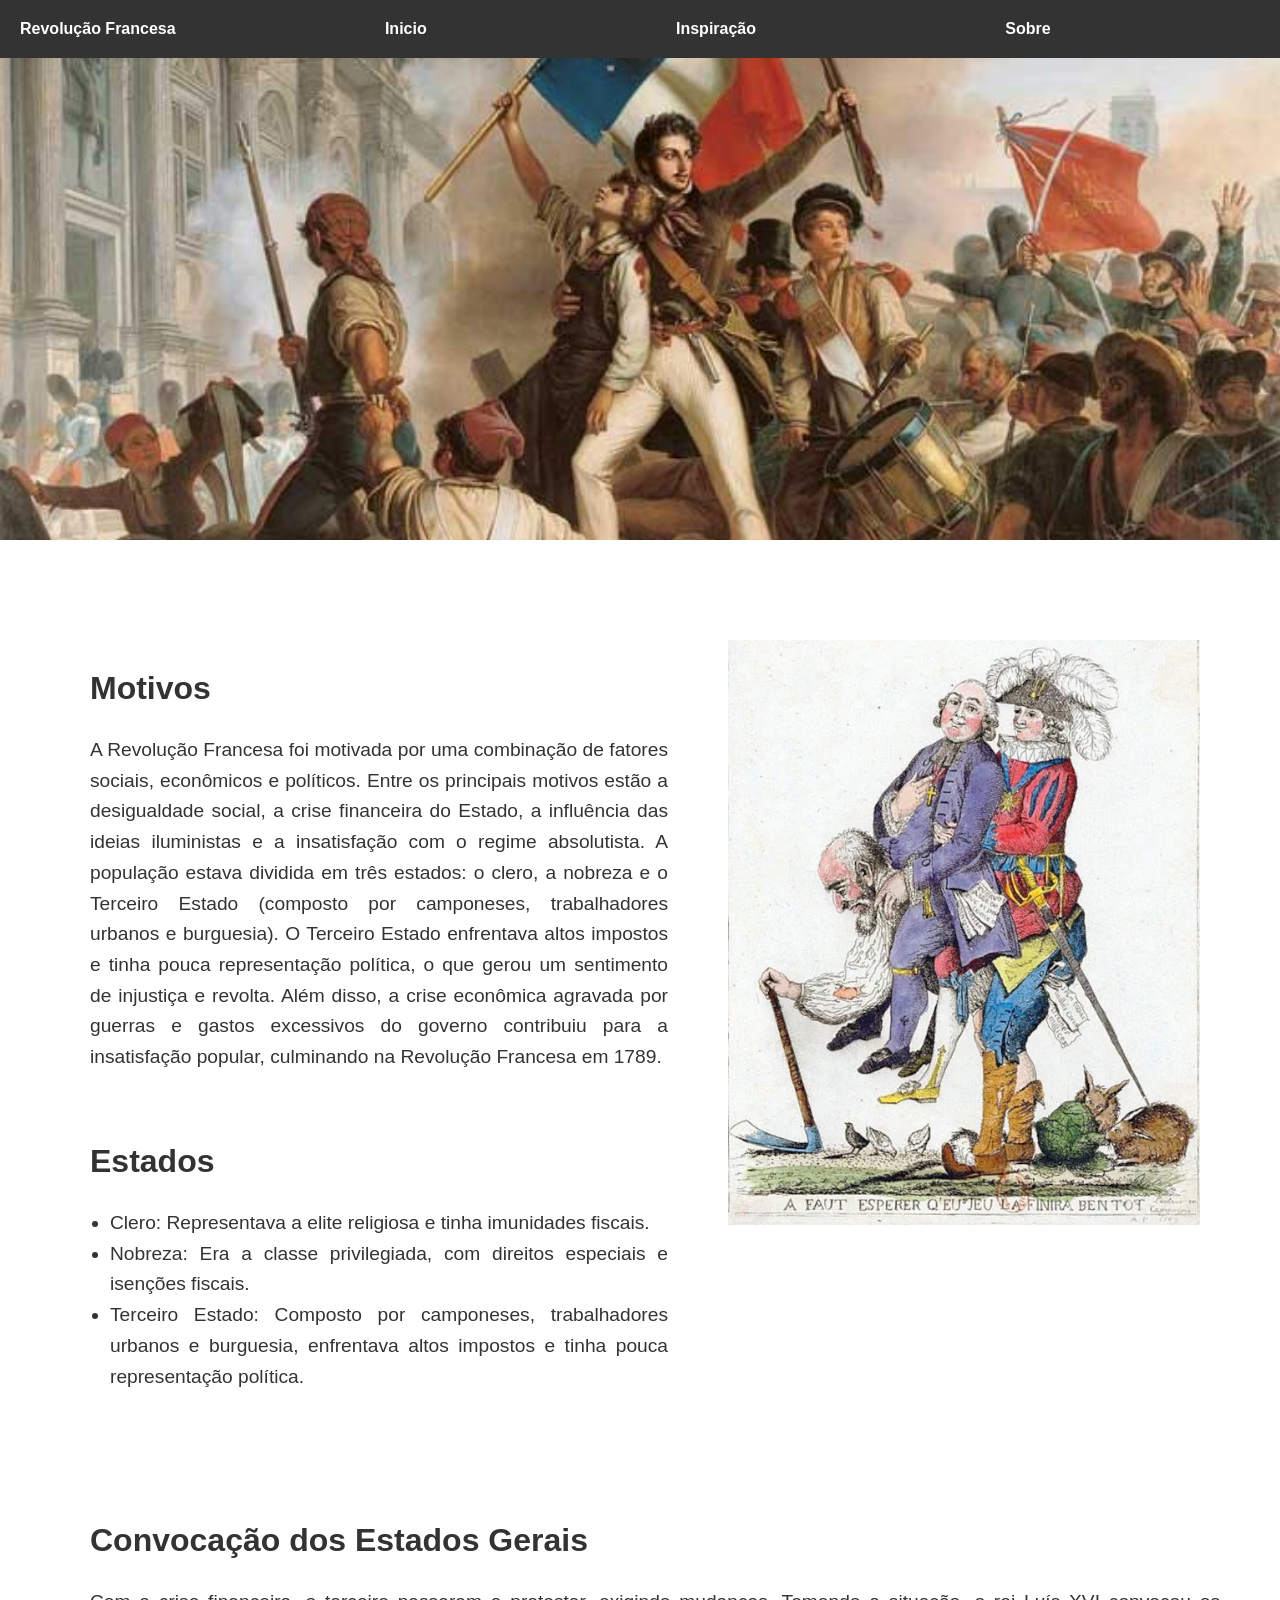
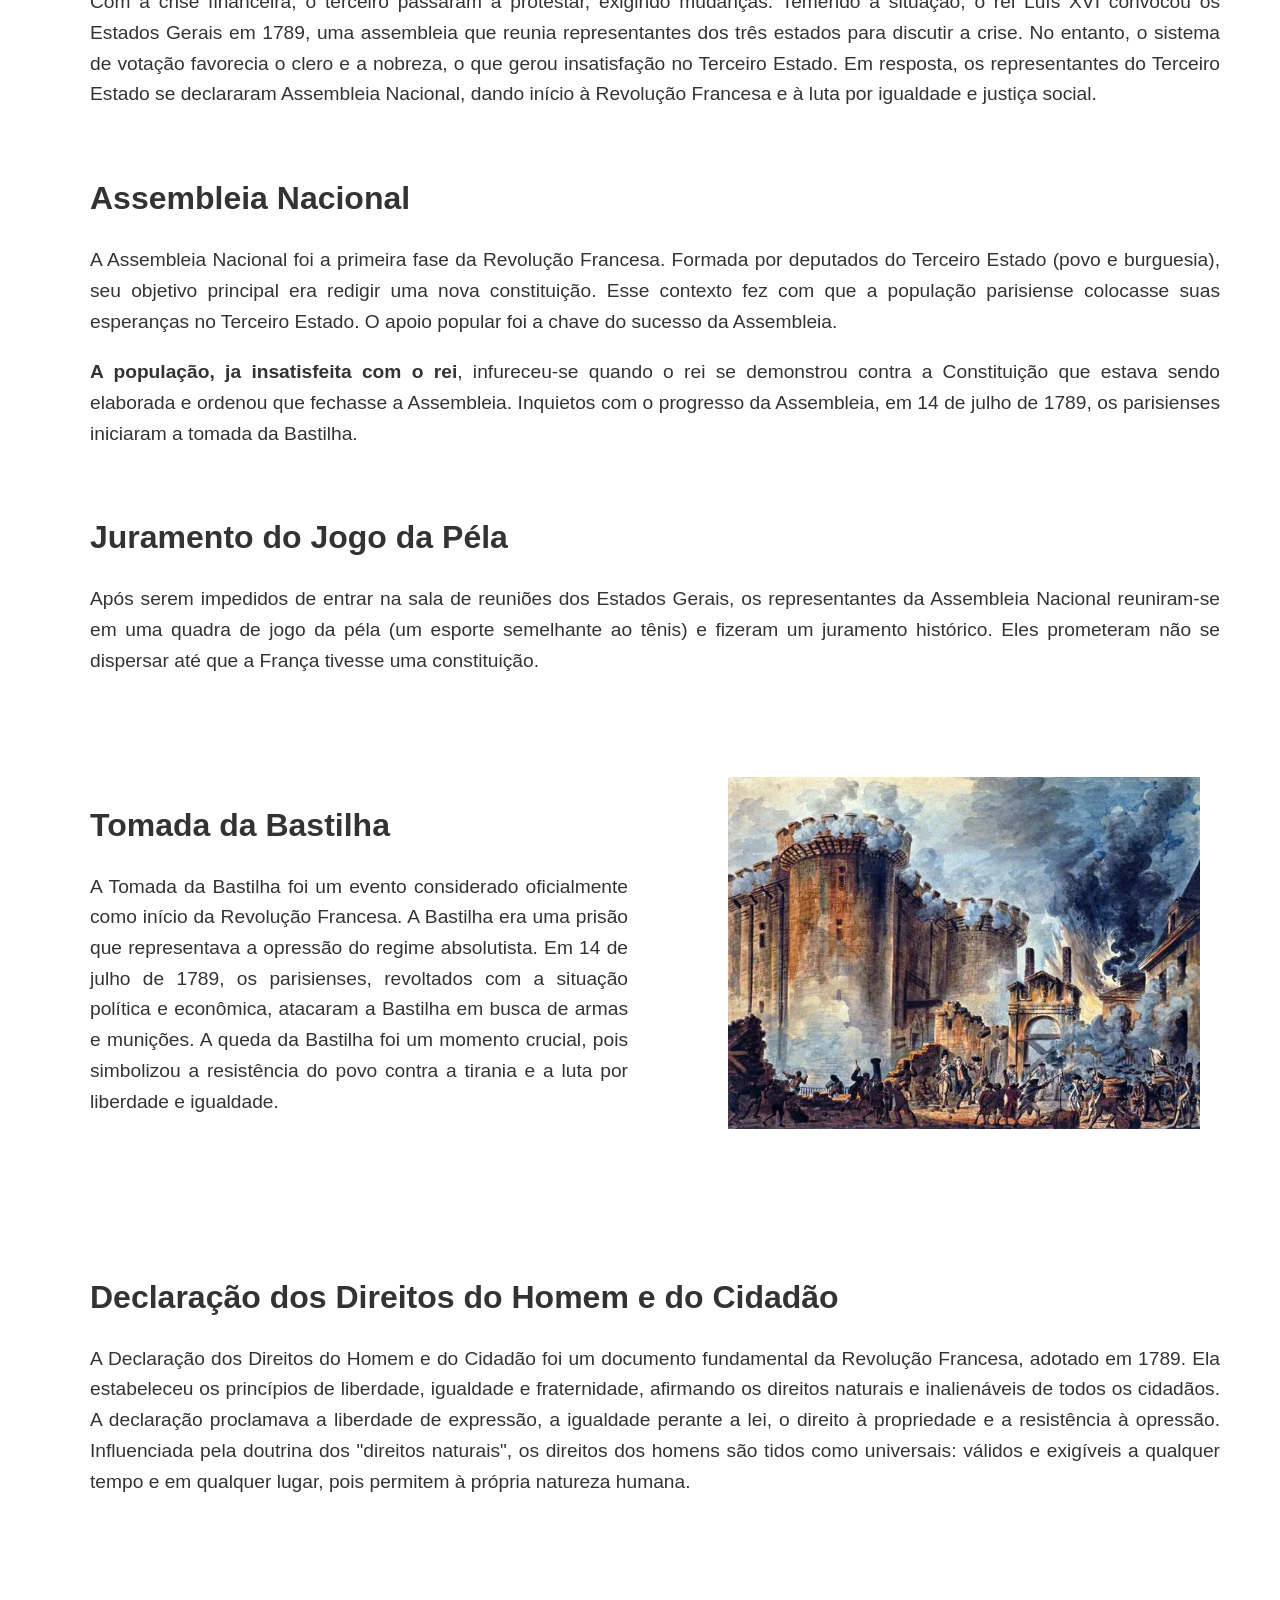
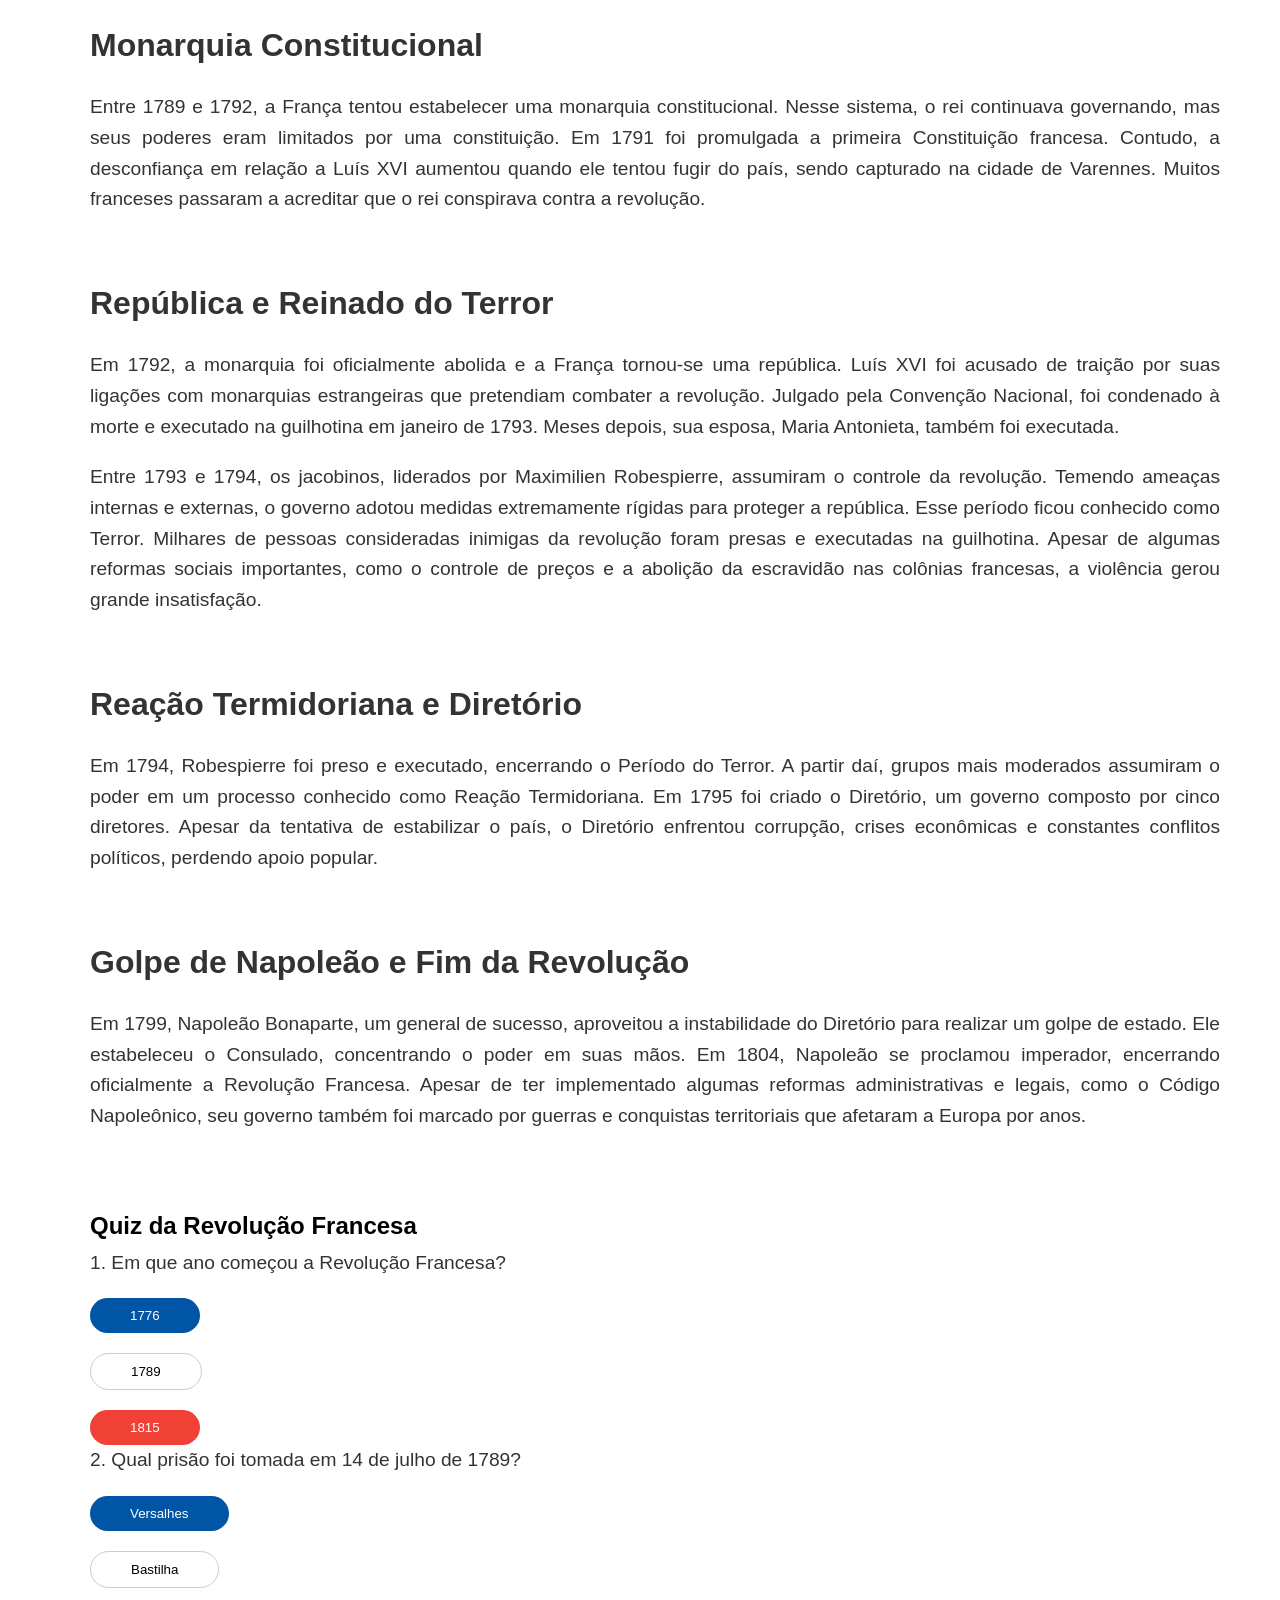
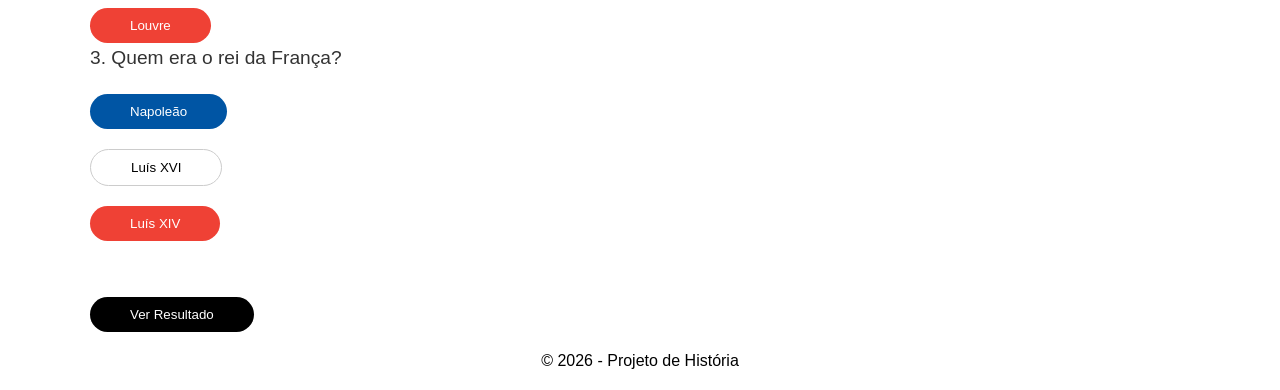
==== subsite/pag2.htm @ d7c25303 "Historia" ====
<!DOCTYPE html>
<html lang="pt-br">
<head>
    <meta charset="UTF-8">
    <meta name="viewport" content="width=device-width, initial-scale=1.0">
    <title>Revolução Francesa</title>
    <link rel="stylesheet" href="../CSS/paginafranca.css">
    <script src="../JS/jayjayJS.js"></script>
</head>
<body>

    <nav class="navbar">

        <div class="logo">
            Revolução Francesa
        </div>

        <ul class="menu">
            <li><a class="bt" href="../index.html">Inicio</a></li>
            <li><a class="bt" href="../subsite/inspiracao.html">Inspiração</a></li>
            <li><a class="bt" href="../subsite/sobre.html">Sobre</a></li>
        </ul>
    </nav>  
<div class="banner">
    </div>


<div class="container">

    <div class="texto">
        <h1>Motivos</h1>
        <p> A Revolução Francesa foi motivada por uma combinação de fatores sociais, econômicos e políticos. Entre os principais motivos estão a desigualdade social, a crise financeira do Estado, a influência das ideias iluministas e a insatisfação com o regime absolutista. A população estava dividida em três estados: o clero, a nobreza e o Terceiro Estado (composto por camponeses, trabalhadores urbanos e burguesia). O Terceiro Estado enfrentava altos impostos e tinha pouca representação política, o que gerou um sentimento de injustiça e revolta. Além disso, a crise econômica agravada por guerras e gastos excessivos do governo contribuiu para a insatisfação popular, culminando na Revolução Francesa em 1789.
        </p>
        <h1> Estados</h1>
        <ul>
            <li>Clero: Representava a elite religiosa e tinha imunidades fiscais.</li>
            <li>Nobreza: Era a classe privilegiada, com direitos especiais e isenções fiscais.</li>
            <li>Terceiro Estado: Composto por camponeses, trabalhadores urbanos e burguesia, enfrentava altos impostos e tinha pouca representação política.</li>
        </ul> 
    </div>
<div>
</div>
<img src="../imagens/revolucao-francesa-burguesia-charge.webp" alt="burguesia">
</div>

<div class="texto">
    <h1> Convocação dos Estados Gerais</h1>
    <p style="margin-right: 60px;">Com a crise financeira, o terceiro passaram a protestar, exigindo mudanças. Temendo a situação, o rei Luís XVI convocou os Estados Gerais em 1789, uma assembleia que reunia representantes dos três estados para discutir a crise. No entanto, o sistema de votação favorecia o clero e a nobreza, o que gerou insatisfação no Terceiro Estado. Em resposta, os representantes do Terceiro Estado se declararam Assembleia Nacional, dando início à Revolução Francesa e à luta por igualdade e justiça social.</p>
    <h1> Assembleia Nacional</h1>
    <p style="margin-right: 60px;">A Assembleia Nacional foi a primeira fase da Revolução Francesa. Formada por deputados do Terceiro Estado (povo e burguesia), seu objetivo principal era redigir uma nova constituição. Esse contexto fez com que a população parisiense colocasse suas esperanças no Terceiro Estado. O apoio popular foi a chave do sucesso da Assembleia.</p>
    <p style="margin-right: 60px;"><b>A população, ja insatisfeita com o rei</b>, infureceu-se quando o rei se demonstrou contra a Constituição que estava sendo elaborada e ordenou que fechasse a Assembleia. Inquietos com o progresso da Assembleia, em 14 de julho de 1789, os parisienses iniciaram a tomada da Bastilha.</p>
    <h1> Juramento do Jogo da Péla</h1>
    <p style="margin-right: 60px;">Após serem impedidos de entrar na sala de reuniões dos Estados Gerais, os representantes da Assembleia Nacional reuniram-se em uma quadra de jogo da péla (um esporte semelhante ao tênis) e fizeram um juramento histórico. Eles prometeram não se dispersar até que a França tivesse uma constituição.</p>
</div>

<div class="container">
    <div class="texto">
        <h1> Tomada da Bastilha</h1>
        <p style="margin-right: 60px;">A Tomada da Bastilha foi um evento considerado oficialmente como início da Revolução Francesa. A Bastilha era uma prisão que representava a opressão do regime absolutista. Em 14 de julho de 1789, os parisienses, revoltados com a situação política e econômica, atacaram a Bastilha em busca de armas e munições. A queda da Bastilha foi um momento crucial, pois simbolizou a resistência do povo contra a tirania e a luta por liberdade e igualdade. </p>
    </div>
    <img src="../imagens/bastilha.webp" alt="bastilha">
</div>
<div class="texto">
    <h1> Declaração dos Direitos do Homem e do Cidadão</h1>
    <p style="margin-right: 60px;">A Declaração dos Direitos do Homem e do Cidadão foi um documento fundamental da Revolução Francesa, adotado em 1789. Ela estabeleceu os princípios de liberdade, igualdade e fraternidade, afirmando os direitos naturais e inalienáveis de todos os cidadãos. A declaração proclamava a liberdade de expressão, a igualdade perante a lei, o direito à propriedade e a resistência à opressão. Influenciada pela doutrina dos "direitos naturais", os direitos dos homens são tidos como universais: válidos e exigíveis a qualquer tempo e em qualquer lugar, pois permitem à própria natureza humana.</p>
</div>

<div class="texto">
    <h1> Monarquia Constitucional </h1>
    <p style="margin-right: 60px;">Entre 1789 e 1792, a França tentou estabelecer uma monarquia constitucional. Nesse sistema, o rei continuava governando, mas seus poderes eram limitados por uma constituição. Em 1791 foi promulgada a primeira Constituição francesa. Contudo, a desconfiança em relação a Luís XVI aumentou quando ele tentou fugir do país, sendo capturado na cidade de Varennes. Muitos franceses passaram a acreditar que o rei conspirava contra a revolução.</p>
    
    <h1> República e Reinado do Terror</h1>
    <p style="margin-right: 60px;">Em 1792, a monarquia foi oficialmente abolida e a França tornou-se uma república. Luís XVI foi acusado de traição por suas ligações com monarquias estrangeiras que pretendiam combater a revolução. Julgado pela Convenção Nacional, foi condenado à morte e executado na guilhotina em janeiro de 1793. Meses depois, sua esposa, Maria Antonieta, também foi executada.
    <p style="margin-right: 60px;">Entre 1793 e 1794, os jacobinos, liderados por Maximilien Robespierre, assumiram o controle da revolução. Temendo ameaças internas e externas, o governo adotou medidas extremamente rígidas para proteger a república. Esse período ficou conhecido como Terror. Milhares de pessoas consideradas inimigas da revolução foram presas e executadas na guilhotina. Apesar de algumas reformas sociais importantes, como o controle de preços e a abolição da escravidão nas colônias francesas, a violência gerou grande insatisfação.</p>

    <h1> Reação Termidoriana e Diretório</h1>
    <p style="margin-right: 60px;">Em 1794, Robespierre foi preso e executado, encerrando o Período do Terror. A partir daí, grupos mais moderados assumiram o poder em um processo conhecido como Reação Termidoriana. Em 1795 foi criado o Diretório, um governo composto por cinco diretores. Apesar da tentativa de estabilizar o país, o Diretório enfrentou corrupção, crises econômicas e constantes conflitos políticos, perdendo apoio popular.</p>

    <h1> Golpe de Napoleão e Fim da Revolução</h1>
    <p style="margin-right: 60px;">Em 1799, Napoleão Bonaparte, um general de sucesso, aproveitou a instabilidade do Diretório para realizar um golpe de estado. Ele estabeleceu o Consulado, concentrando o poder em suas mãos. Em 1804, Napoleão se proclamou imperador, encerrando oficialmente a Revolução Francesa. Apesar de ter implementado algumas reformas administrativas e legais, como o Código Napoleônico, seu governo também foi marcado por guerras e conquistas territoriais que afetaram a Europa por anos.</p>






</div>

<div> 
    <div class="texto">
    <h2>Quiz da Revolução Francesa</h2>
    </div>
    <div class="quiz">
    <p>1. Em que ano começou a Revolução Francesa?</p>
    <button id="azul" onclick="responder(1, 'errado')">1776</button>
    <button id="branco" onclick="responder(1, 'certo')">1789</button>
    <button id="vermelho" onclick="responder(1, 'errado')">1815</button>

    <p>2. Qual prisão foi tomada em 14 de julho de 1789?</p>
    <button id="azul" onclick="responder(2, 'errado')">Versalhes</button>
    <button id="branco" onclick="responder(2, 'certo')">Bastilha</button>
    <button id="vermelho" onclick="responder(2, 'errado')">Louvre</button>

    <p>3. Quem era o rei da França?</p>
    <button id="azul" onclick="responder(3, 'errado')">Napoleão</button>
    <button id="branco" onclick="responder(3, 'certo')">Luís XVI</button>
    <button id="vermelho" onclick="responder(3, 'errado')">Luís XIV</button>

    <br><br>
    <button onclick="mostrarResultado()">Ver Resultado</button>

    <p id="resultado"></p>

</div>

</div>
</div>
<footer>
    <p style="text-align: center; padding: 20px;">© 2026 - Projeto de História</p>
</footer>
</body>
</html>
---- CSS/paginafranca.css ----
* {
    margin: 0% 0%;
    padding: 0;
    box-sizing: border-box;
}

 body{
    background-color: #ffffff;
    font-family: Arial, sans-serif;

 }
h1, h2, h3 {
    margin-bottom: 0.5rem;
}
.banner {
    background-image: url('../imagens/revolucaofrancesa.jpg');
    background-size: cover;
    background-position: center ;
    background-repeat: no-repeat;
    width: 100%;
    height: 60vh;
    padding: 100px 0;
    display: flex;
    align-items: center;
    text-align: center;
    justify-content: center;
    color: white;
}

.banner h1 {
    margin: 0;
}


.navbar{
    background-color: #333;
    padding: 20px;
    display: flex;
    align-items: center;
    position: fixed;
    width: 100%;
}

.logo{
    color: white;
    font-weight: bold;
}

.menu{
    list-style: none;
    display: flex;
    gap: 20px;
    margin: 0;
    padding: 0;

    flex: 1;
    justify-content: space-evenly;
}

.navbar a{
    color: white;
    text-decoration: none;
    font-weight: bold;
    padding:  10px 20px;
    transition:  0.2s;

}

.navbar a:hover{
    background-color: #000000;
    border-radius: 5px;
}


.container{
    display: flex;
    align-items: flex-start;
    gap: 20px;


}
.container img{
    margin-left:auto;
    max-width: 40%;
    height: auto;
    padding: 20px;
    margin-top: 80px;
    margin-right: 60px;
}

.texto{
    display: flex;
    flex-direction: column;
    text-align: justify;
    gap: 20px;
    margin-top: 80px;
    margin-left: 90px;
}

.texto h1{
    font-size: 2em;
    color: #333333;
    margin-top: 50px;
}
.texto p{
    font-size: 1.2em;
    color: #333333;
    line-height: 1.6;
}

.texto ul{
    list-style: disc;
    font-size: 1.2em;
    padding-left: 20px;
    color: #333333;
    line-height: 1.6;
}

section{
    padding: 40px;
    display: flex;
    gap: 20px;

}



button{
    background-color: #000000;
    color: #ffffff;
    border-radius: 20px;
    padding: 10px 40px;
    border: none;
    cursor: pointer;
    transition: 0.3s;
}

button:hover{
    background-color: rgb(0, 0, 0);
    padding:  20px;
}

.quiz{
    gap: 10px;
    margin-left: 90px;
}
.quiz button{
    display: flex;
    flex-direction: column;
    gap: 10px;
    margin-top: 20px;
}

.quiz p{
    font-size: 1.2em;
    color: #333333;
    line-height: 1.6;
    gap: 10px;
}

#azul {
    background-color: #0055A4;
    color: white;
}

#branco {
    background-color: white;
    color: black;
    border: 1px solid #ccc;
}

#vermelho {
    background-color: #EF4135;
    color: white;
}
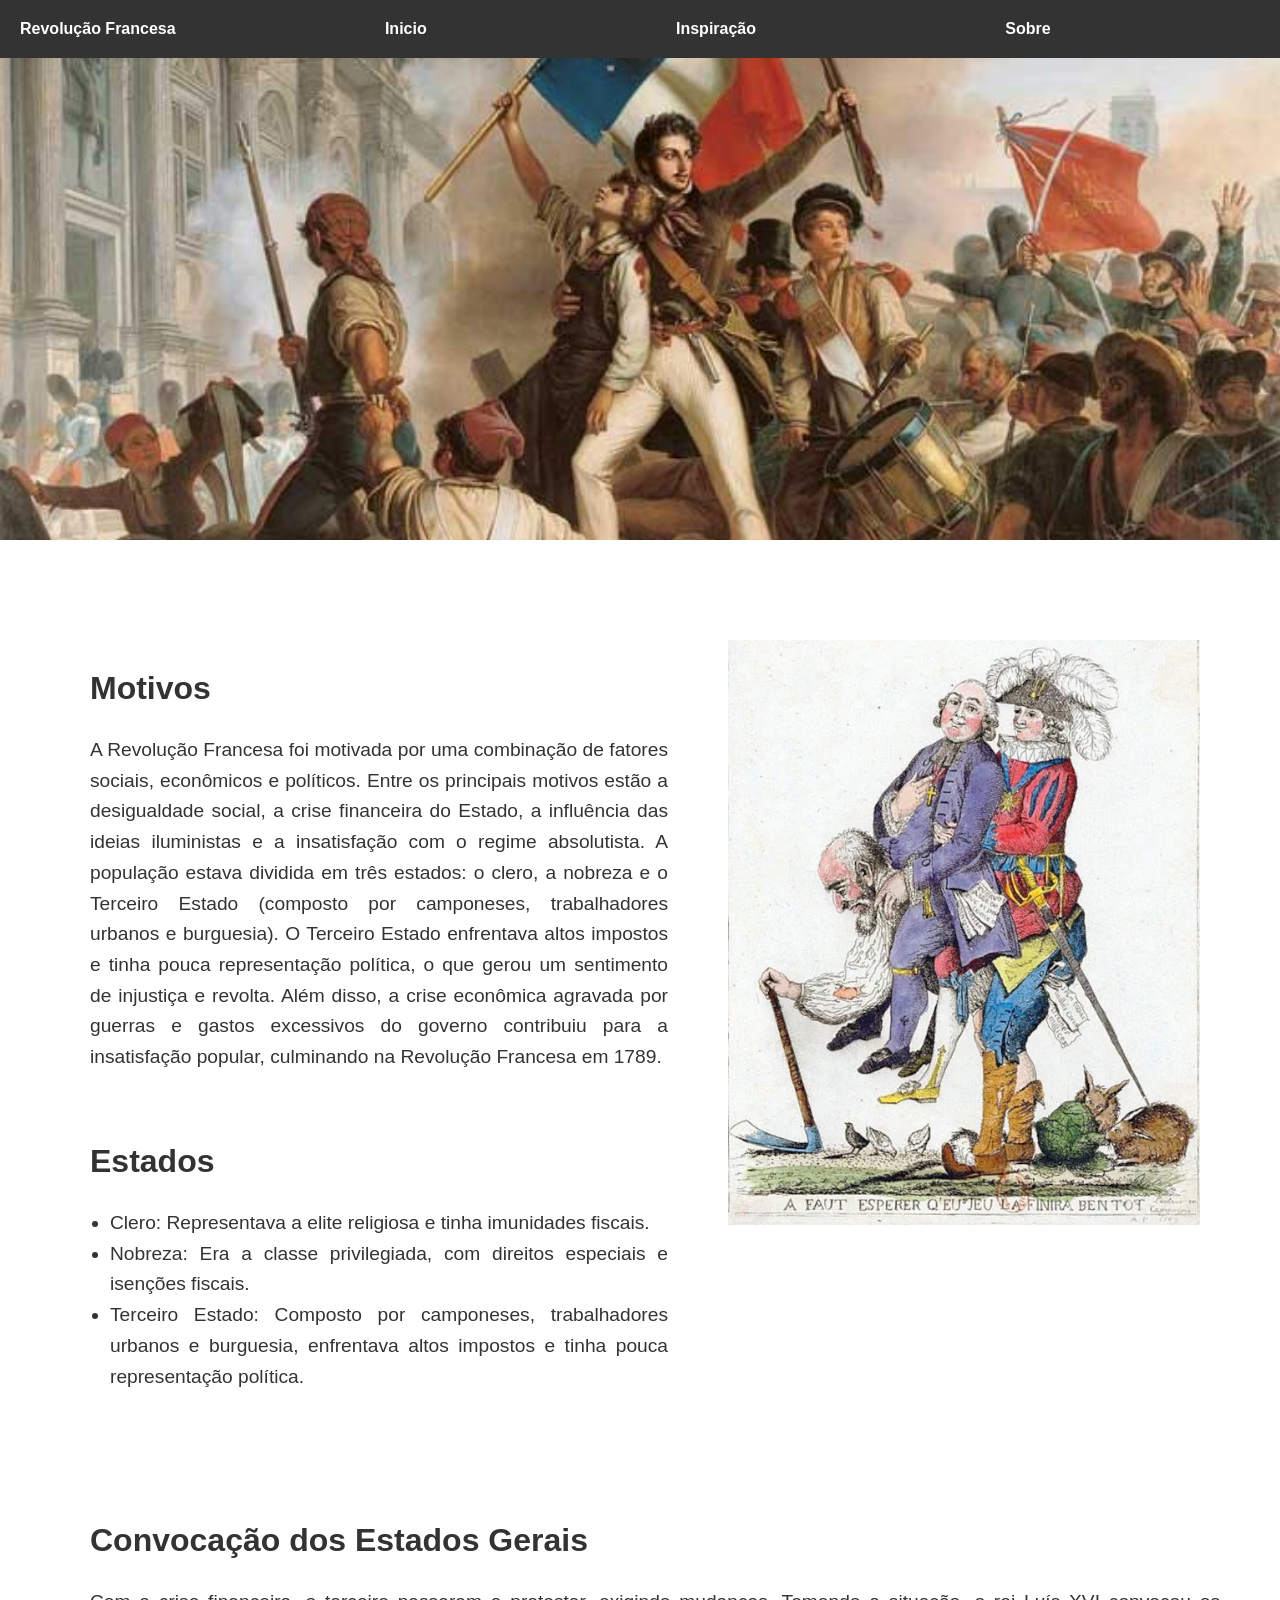
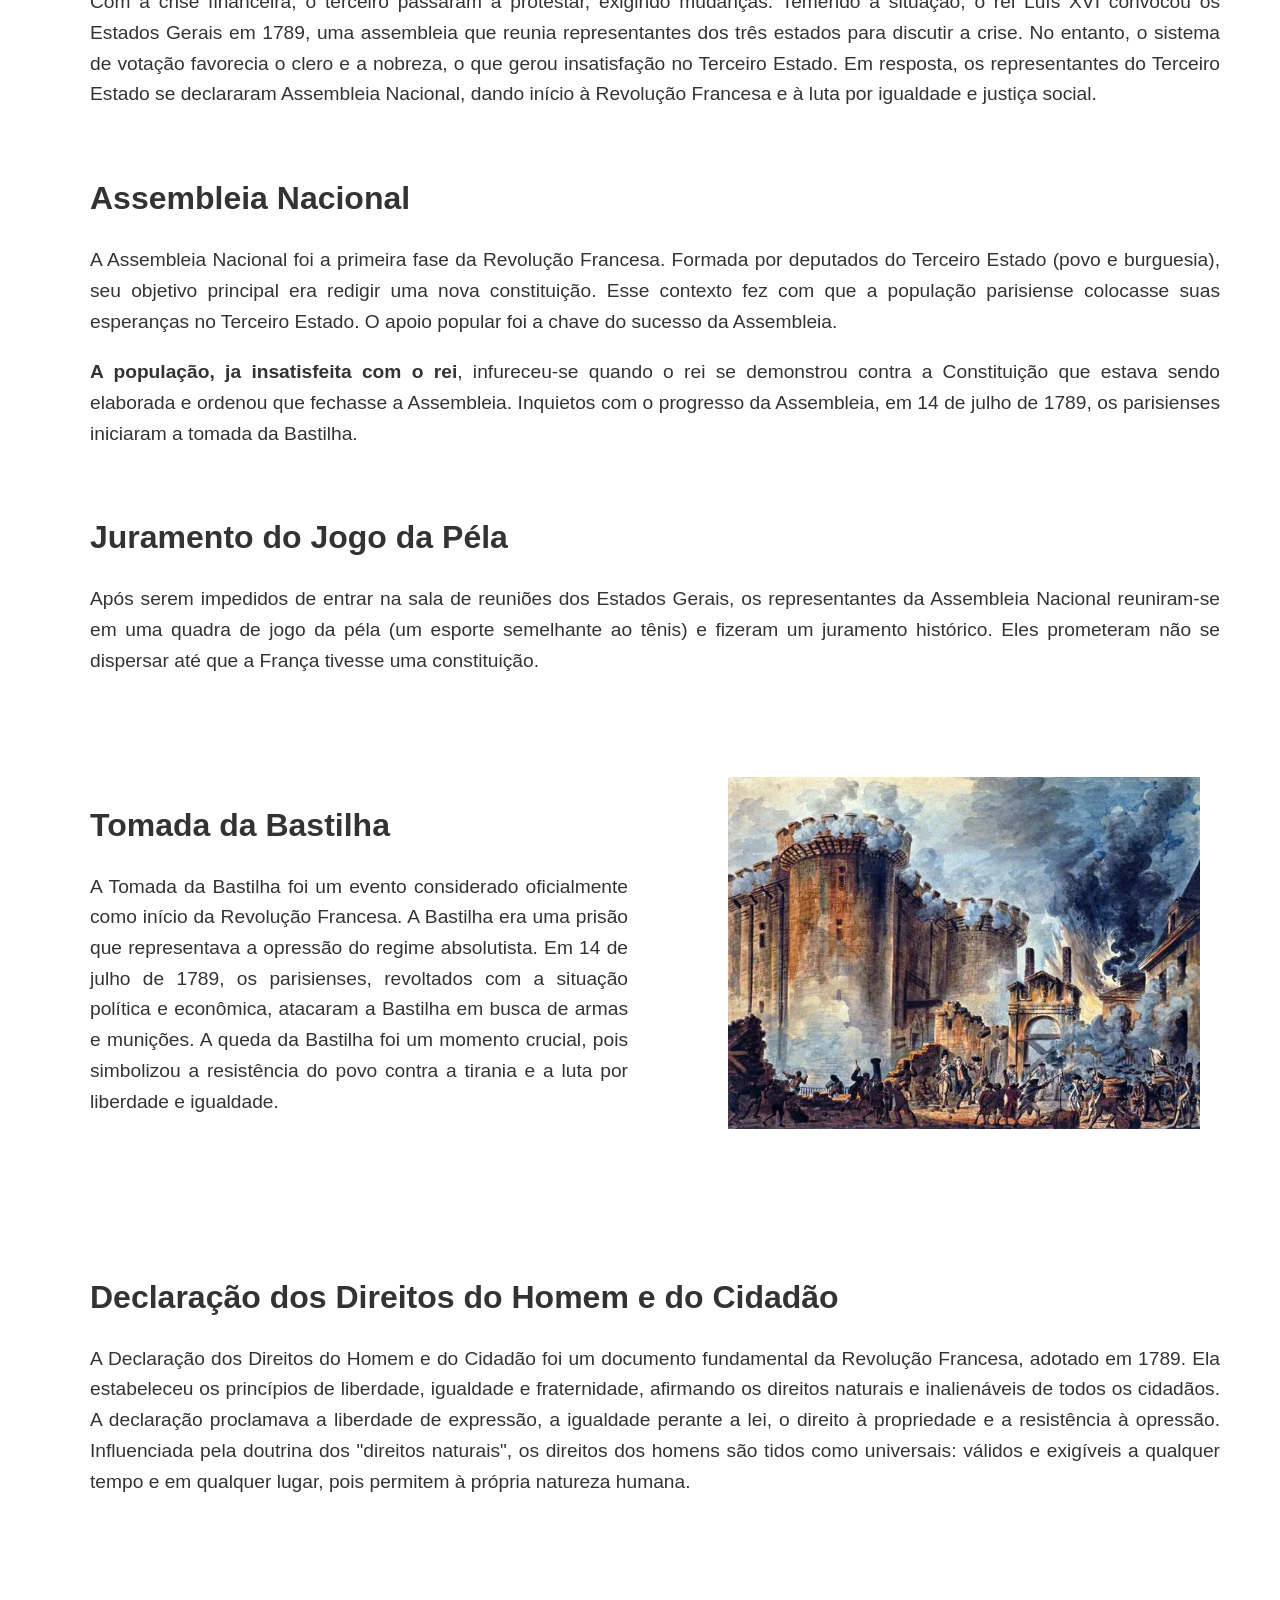
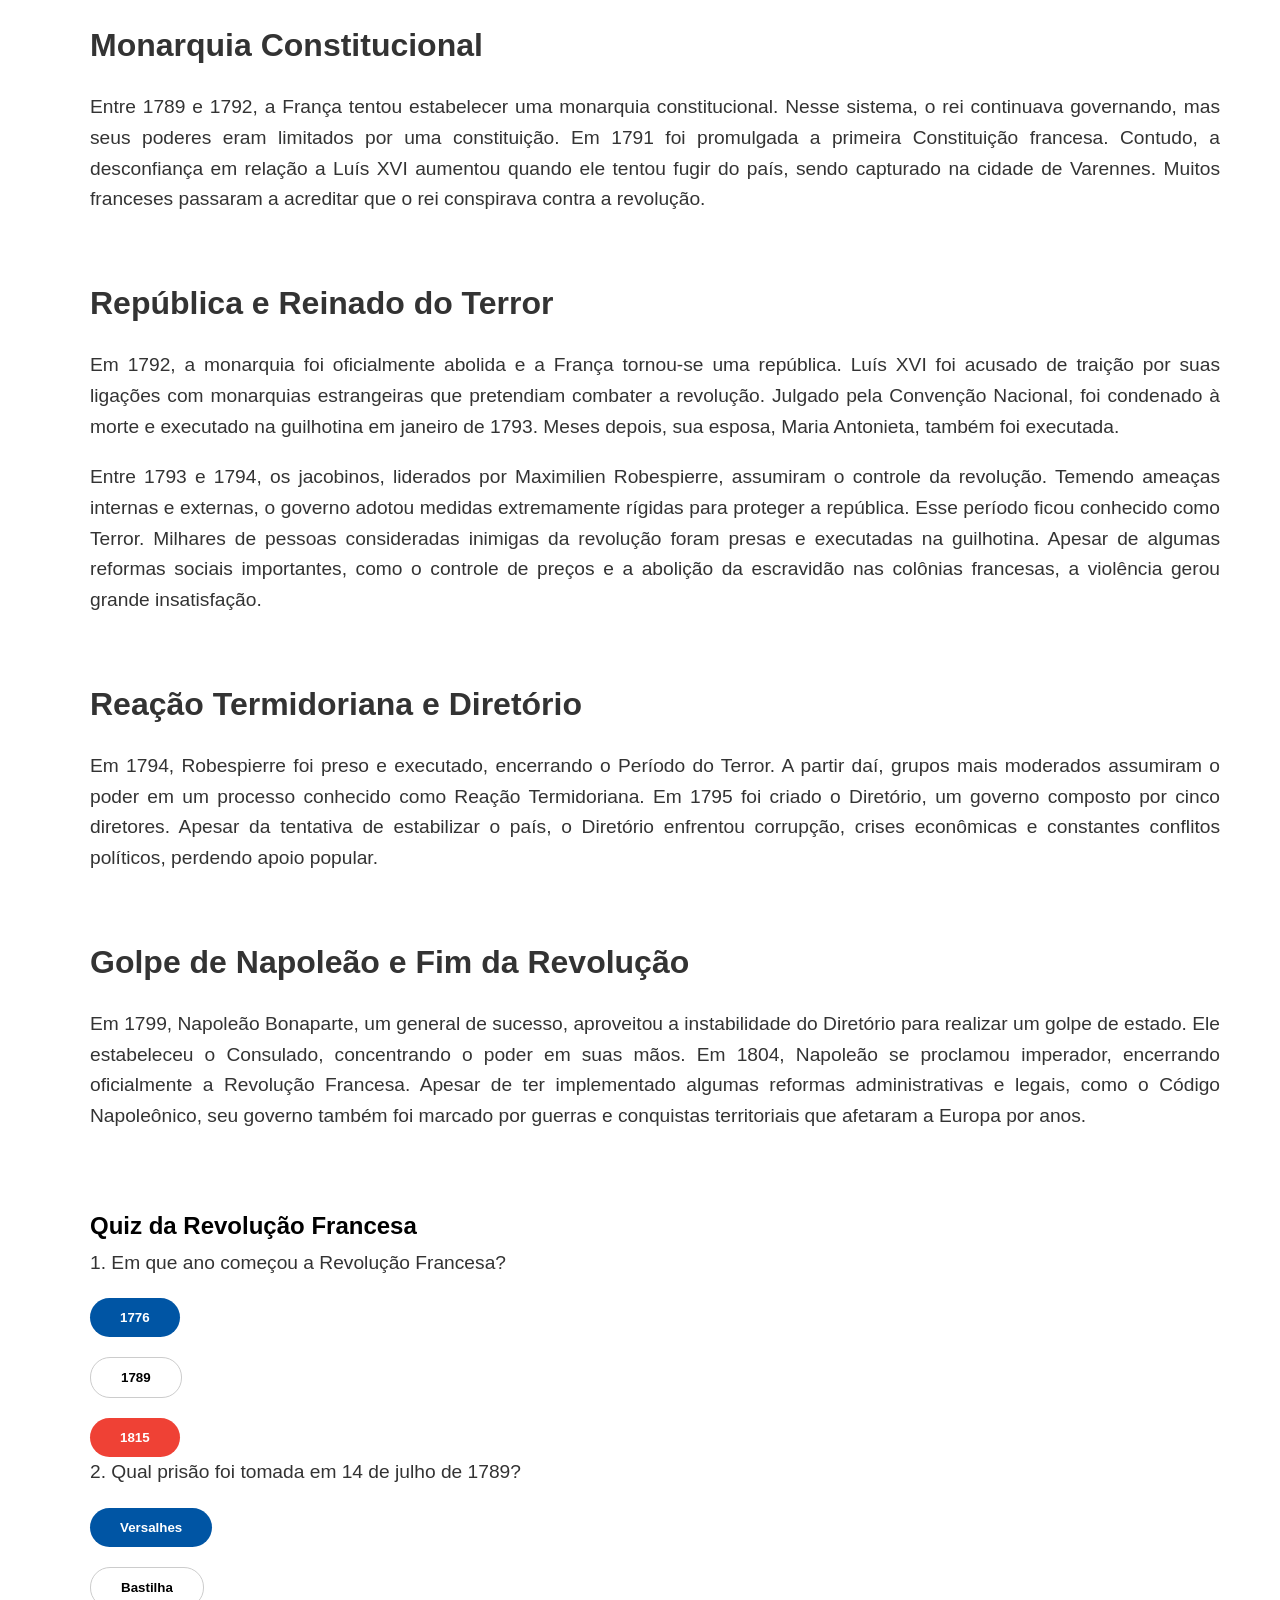
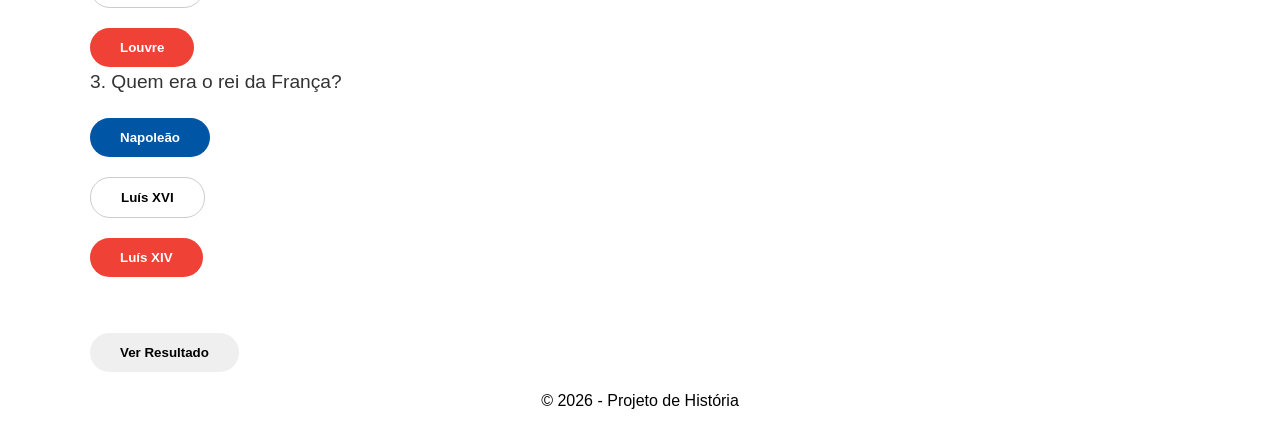
==== commit a189ec3e: "botões com marcação" ====
--- a/subsite/pag2.htm
+++ b/subsite/pag2.htm
@@ -5,7 +5,7 @@
     <meta name="viewport" content="width=device-width, initial-scale=1.0">
     <title>Revolução Francesa</title>
     <link rel="stylesheet" href="../CSS/paginafranca.css">
-    <script src="../JS/jayjayJS.js"></script>
+    <script src="../JS/jayjayJS.js" defer></script>
 </head>
 <body>
 
@@ -91,21 +91,24 @@
     <h2>Quiz da Revolução Francesa</h2>
     </div>
     <div class="quiz">
+    <div>
     <p>1. Em que ano começou a Revolução Francesa?</p>
-    <button id="azul" onclick="responder(1, 'errado')">1776</button>
-    <button id="branco" onclick="responder(1, 'certo')">1789</button>
-    <button id="vermelho" onclick="responder(1, 'errado')">1815</button>
-
+    <button id="azul" class="resposta" onclick="responder(1, 'errado')">1776</button>
+    <button id="branco" class="resposta" onclick="responder(1, 'certo')">1789</button>
+    <button id="vermelho" class="resposta" onclick="responder(1, 'errado')">1815</button>
+    </div>
+    <div>
     <p>2. Qual prisão foi tomada em 14 de julho de 1789?</p>
-    <button id="azul" onclick="responder(2, 'errado')">Versalhes</button>
-    <button id="branco" onclick="responder(2, 'certo')">Bastilha</button>
-    <button id="vermelho" onclick="responder(2, 'errado')">Louvre</button>
-
+    <button id="azul" class="resposta" onclick="responder(2, 'errado')">Versalhes</button>
+    <button id="branco" class="resposta" onclick="responder(2, 'certo')">Bastilha</button>
+    <button id="vermelho" class="resposta" onclick="responder(2, 'errado')">Louvre</button>
+    </div>
+    <div>
     <p>3. Quem era o rei da França?</p>
-    <button id="azul" onclick="responder(3, 'errado')">Napoleão</button>
-    <button id="branco" onclick="responder(3, 'certo')">Luís XVI</button>
-    <button id="vermelho" onclick="responder(3, 'errado')">Luís XIV</button>
-
+    <button id="azul" class="resposta" onclick="responder(3, 'errado')">Napoleão</button>
+    <button id="branco" class="resposta" onclick="responder(3, 'certo')">Luís XVI</button>
+    <button id="vermelho" class="resposta" onclick="responder(3, 'errado')">Luís XIV</button>
+    </div>
     <br><br>
     <button onclick="mostrarResultado()">Ver Resultado</button>
 
--- a/CSS/paginafranca.css
+++ b/CSS/paginafranca.css
@@ -24,13 +24,11 @@
     align-items: center;
     text-align: center;
     justify-content: center;
-    color: white;
+    color: white;   
 }
-
 .banner h1 {
-    margin: 0;
+    margin:0;
 }
-
 
 .navbar{
     background-color: #333;
@@ -126,18 +124,25 @@
 
 
 button{
-    background-color: #000000;
-    color: #ffffff;
+    padding: 12px 30px;
+
+    border: none;
     border-radius: 20px;
-    padding: 10px 40px;
-    border: none;
+
     cursor: pointer;
+
     transition: 0.3s;
+    font-weight: bold;
 }
 
 button:hover{
-    background-color: rgb(0, 0, 0);
-    padding:  20px;
+    transform: scale(1.05);
+}
+button.ativo{
+    background-color: #ddd;
+    color: #000 !important;
+    transform: scale(1.08);
+    box-shadow: 0 0 15px rgba(0,0,0,0.4);
 }
 
 .quiz{
